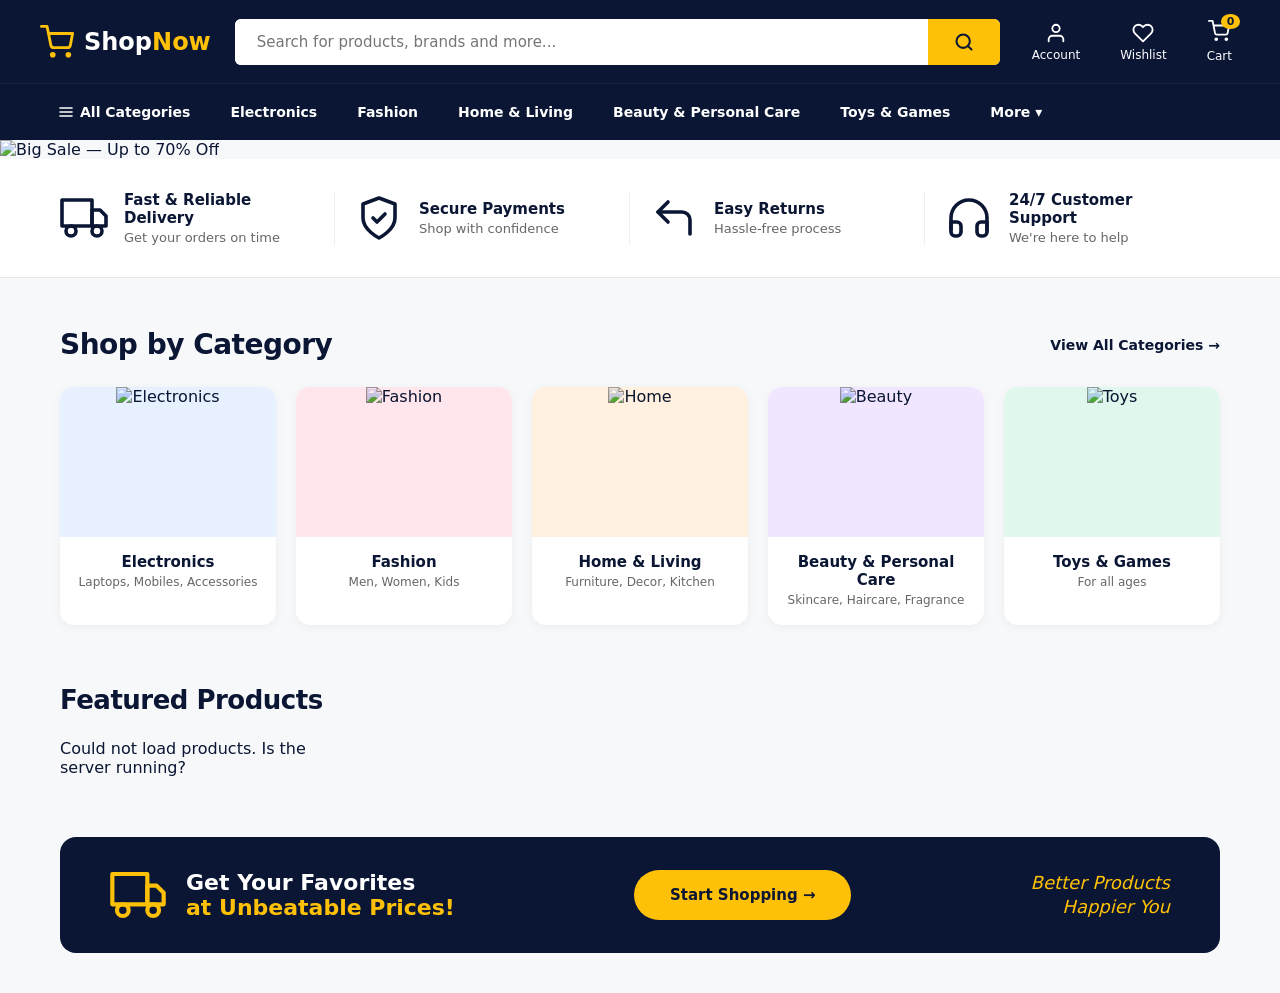
==== index.html @ 90a585e3 "first commit" ====
<!DOCTYPE html>
<html lang="en">
<head>
  <meta charset="UTF-8">
  <meta name="viewport" content="width=device-width, initial-scale=1.0">
  <title>ShopNow</title>
  <link rel="stylesheet" href="style.css">
</head>
<body>

  <!-- ============ TOP BAR ============ -->
  <header>
    <div class="logo">
      <svg width="34" height="34" viewBox="0 0 24 24" fill="none" stroke="currentColor" stroke-width="2" stroke-linecap="round" stroke-linejoin="round">
        <circle cx="9" cy="21" r="1"></circle>
        <circle cx="20" cy="21" r="1"></circle>
        <path d="M1 1h4l2.68 13.39a2 2 0 0 0 2 1.61h9.72a2 2 0 0 0 2-1.61L23 6H6"></path>
      </svg>
      <span>Shop<span class="accent">Now</span></span>
    </div>

    <div class="search-wrap">
      <input type="text" id="search" placeholder="Search for products, brands and more...">
      <button type="button" onclick="document.getElementById('search').focus()">
        <svg width="20" height="20" viewBox="0 0 24 24" fill="none" stroke="currentColor" stroke-width="2.5" stroke-linecap="round">
          <circle cx="11" cy="11" r="8"></circle>
          <path d="m21 21-4.35-4.35"></path>
        </svg>
      </button>
    </div>

    <div class="header-actions">
      <button class="icon-btn" id="auth-btn">
        <svg width="22" height="22" viewBox="0 0 24 24" fill="none" stroke="currentColor" stroke-width="2" stroke-linecap="round">
          <path d="M20 21v-2a4 4 0 0 0-4-4H8a4 4 0 0 0-4 4v2"></path>
          <circle cx="12" cy="7" r="4"></circle>
        </svg>
        <span>Account</span>
      </button>

      <button class="icon-btn">
        <svg width="22" height="22" viewBox="0 0 24 24" fill="none" stroke="currentColor" stroke-width="2" stroke-linecap="round" stroke-linejoin="round">
          <path d="M20.84 4.61a5.5 5.5 0 0 0-7.78 0L12 5.67l-1.06-1.06a5.5 5.5 0 0 0-7.78 7.78l1.06 1.06L12 21.23l7.78-7.78 1.06-1.06a5.5 5.5 0 0 0 0-7.78z"></path>
        </svg>
        <span>Wishlist</span>
      </button>

      <button class="icon-btn" id="cart-btn">
        <div class="cart-icon-wrap">
          <svg width="22" height="22" viewBox="0 0 24 24" fill="none" stroke="currentColor" stroke-width="2" stroke-linecap="round" stroke-linejoin="round">
            <circle cx="9" cy="21" r="1"></circle>
            <circle cx="20" cy="21" r="1"></circle>
            <path d="M1 1h4l2.68 13.39a2 2 0 0 0 2 1.61h9.72a2 2 0 0 0 2-1.61L23 6H6"></path>
          </svg>
          <span id="cart-count" class="cart-badge">0</span>
        </div>
        <span>Cart</span>
      </button>
    </div>
  </header>

  <!-- ============ SUB-NAV ============ -->
  <nav id="categories" class="sub-nav">
    <a onclick="filterCategory('All')">
      <svg width="16" height="16" viewBox="0 0 24 24" fill="none" stroke="currentColor" stroke-width="2.5" stroke-linecap="round" style="vertical-align:-2px;margin-right:6px;">
        <line x1="3" y1="6" x2="21" y2="6"></line>
        <line x1="3" y1="12" x2="21" y2="12"></line>
        <line x1="3" y1="18" x2="21" y2="18"></line>
      </svg>
      All Categories
    </a>
    <a onclick="filterCategory('Electronics')">Electronics</a>
    <a onclick="filterCategory('Fashion')">Fashion</a>
    <a onclick="filterCategory('Home')">Home &amp; Living</a>
    <a onclick="filterCategory('All')">Beauty &amp; Personal Care</a>
    <a onclick="filterCategory('All')">Toys &amp; Games</a>
    <a onclick="filterCategory('All')">More ▾</a>
  </nav>

<!-- ============ HERO BANNER ============ -->
<section class="hero-banner">
  <img
    src="http://127.0.0.1:5500/hero-sale.jpg"
    alt="Big Sale — Up to 70% Off"
    class="hero-banner-img"
    onclick="document.getElementById('product-list').scrollIntoView({behavior:'smooth'})"
  >
</section>

  <!-- ============ FEATURES ============ -->
  <section class="features">
    <div class="feature">
      <svg class="feature-icon" viewBox="0 0 24 24" fill="none" stroke="currentColor" stroke-width="1.8" stroke-linecap="round" stroke-linejoin="round">
        <rect x="1" y="3" width="15" height="13"></rect>
        <polygon points="16 8 20 8 23 11 23 16 16 16 16 8"></polygon>
        <circle cx="5.5" cy="18.5" r="2.5"></circle>
        <circle cx="18.5" cy="18.5" r="2.5"></circle>
      </svg>
      <div>
        <h4>Fast &amp; Reliable Delivery</h4>
        <p>Get your orders on time</p>
      </div>
    </div>
    <div class="feature">
      <svg class="feature-icon" viewBox="0 0 24 24" fill="none" stroke="currentColor" stroke-width="1.8" stroke-linecap="round" stroke-linejoin="round">
        <path d="M12 22s8-4 8-10V5l-8-3-8 3v7c0 6 8 10 8 10z"></path>
        <path d="m9 12 2 2 4-4"></path>
      </svg>
      <div>
        <h4>Secure Payments</h4>
        <p>Shop with confidence</p>
      </div>
    </div>
    <div class="feature">
      <svg class="feature-icon" viewBox="0 0 24 24" fill="none" stroke="currentColor" stroke-width="1.8" stroke-linecap="round" stroke-linejoin="round">
        <polyline points="9 14 4 9 9 4"></polyline>
        <path d="M20 20v-7a4 4 0 0 0-4-4H4"></path>
      </svg>
      <div>
        <h4>Easy Returns</h4>
        <p>Hassle-free process</p>
      </div>
    </div>
    <div class="feature">
      <svg class="feature-icon" viewBox="0 0 24 24" fill="none" stroke="currentColor" stroke-width="1.8" stroke-linecap="round" stroke-linejoin="round">
        <path d="M3 18v-6a9 9 0 0 1 18 0v6"></path>
        <path d="M21 19a2 2 0 0 1-2 2h-1a2 2 0 0 1-2-2v-3a2 2 0 0 1 2-2h3zM3 19a2 2 0 0 0 2 2h1a2 2 0 0 0 2-2v-3a2 2 0 0 0-2-2H3z"></path>
      </svg>
      <div>
        <h4>24/7 Customer Support</h4>
        <p>We're here to help</p>
      </div>
    </div>
  </section>

  <!-- ============ CATEGORY TILES ============ -->
  <section class="categories-section">
    <div class="section-head">
      <h2>Shop by Category</h2>
      <a href="#" class="view-all" onclick="event.preventDefault(); filterCategory('All');">View All Categories →</a>
    </div>

    <div class="category-tiles">
      <div class="cat-tile" onclick="filterCategory('Electronics')">
        <div class="cat-img cat-bg-blue">
          <img src="https://images.unsplash.com/photo-1496181133206-80ce9b88a853?auto=format&fit=crop&w=500&q=80" alt="Electronics">
        </div>
        <h3>Electronics</h3>
        <p>Laptops, Mobiles, Accessories</p>
      </div>
      <div class="cat-tile" onclick="filterCategory('Fashion')">
        <div class="cat-img cat-bg-pink">
          <img src="https://images.unsplash.com/photo-1441984904996-e0b6ba687e04?auto=format&fit=crop&w=500&q=80" alt="Fashion">
        </div>
        <h3>Fashion</h3>
        <p>Men, Women, Kids</p>
      </div>
      <div class="cat-tile" onclick="filterCategory('Home')">
        <div class="cat-img cat-bg-peach">
          <img src="https://images.unsplash.com/photo-1555041469-a586c61ea9bc?auto=format&fit=crop&w=500&q=80" alt="Home">
        </div>
        <h3>Home &amp; Living</h3>
        <p>Furniture, Decor, Kitchen</p>
      </div>
      <div class="cat-tile">
        <div class="cat-img cat-bg-purple">
          <img src="https://images.unsplash.com/photo-1596462502278-27bfdc403348?auto=format&fit=crop&w=500&q=80" alt="Beauty">
        </div>
        <h3>Beauty &amp; Personal Care</h3>
        <p>Skincare, Haircare, Fragrance</p>
      </div>
      <div class="cat-tile">
        <div class="cat-img cat-bg-green">
          <img src="https://images.unsplash.com/photo-1558060370-d644479cb6f7?auto=format&fit=crop&w=500&q=80" alt="Toys">
        </div>
        <h3>Toys &amp; Games</h3>
        <p>For all ages</p>
      </div>
    </div>
  </section>

  <!-- ============ PRODUCTS ============ -->
  <main>
    <h2 class="products-heading">Featured Products</h2>
    <div id="product-list"></div>
  </main>

  <!-- ============ BOTTOM CTA ============ -->
  <section class="bottom-cta">
    <div class="cta-left">
      <svg class="cta-truck" viewBox="0 0 24 24" fill="none" stroke="#ffc107" stroke-width="1.8" stroke-linecap="round" stroke-linejoin="round">
        <rect x="1" y="3" width="15" height="13"></rect>
        <polygon points="16 8 20 8 23 11 23 16 16 16 16 8"></polygon>
        <circle cx="5.5" cy="18.5" r="2.5"></circle>
        <circle cx="18.5" cy="18.5" r="2.5"></circle>
      </svg>
      <div>
        <h3>Get Your Favorites</h3>
        <p>at Unbeatable Prices!</p>
      </div>
    </div>
    <button class="btn-cta" onclick="document.getElementById('product-list').scrollIntoView({behavior:'smooth'})">
      Start Shopping →
    </button>
    <p class="tagline">
      <em>Better Products<br>Happier You</em>
    </p>
  </section>

  <!-- ============ CART PANEL ============ -->
  <div id="cart-panel" class="hidden">
    <h2>Your Cart</h2>
    <div id="cart-items"></div>
    <h3>Total: ₹<span id="cart-total">0</span></h3>
    <button id="checkout-btn">Place Order</button>
    <button id="close-cart">Close</button>
  </div>

  <!-- ============ PRODUCT DETAIL MODAL ============ -->
  <div id="modal" class="hidden">
    <div id="modal-box">
      <button id="modal-close">✖</button>
      <div class="product-detail">
        <div class="gallery">
          <img id="modal-img" src="" alt="">
          <div class="thumbs" id="modal-thumbs"></div>
        </div>
        <div class="details">
          <h2 id="modal-name"></h2>
          <p id="modal-category" class="modal-category"></p>
          <div class="rating-row">
            <span id="modal-stars">⭐⭐⭐⭐☆</span>
            <span id="modal-rating-text" class="muted">4.2 (128 reviews)</span>
          </div>
          <p class="price" id="modal-price"></p>
          <p id="modal-desc" class="desc"></p>
          <div class="action-row">
            <button id="modal-add" class="btn-add">Add to Cart</button>
          </div>
        </div>
      </div>
      <div class="reviews-section">
        <h3>Customer Reviews</h3>
        <div id="modal-reviews"></div>
      </div>
      <div class="similar-section">
        <h3>Similar Products</h3>
        <div id="modal-similar" class="similar-grid"></div>
      </div>
    </div>
  </div>

  <!-- ============ AUTH MODAL ============ -->
  <div id="auth-modal" class="hidden">
    <div id="auth-overlay"></div>
    <div id="auth-box">
      <button id="auth-close">✖</button>
      <h2 id="auth-title">Login</h2>
      <p id="auth-subtitle" class="auth-subtitle">Welcome back! Please login to continue.</p>
      <input type="text" id="auth-name" placeholder="Your name">
      <input type="email" id="auth-email" placeholder="Email">
      <input type="password" id="auth-password" placeholder="Password (min 6 characters)">
      <p id="auth-error"></p>
      <button id="auth-submit">Login</button>
      <p class="auth-toggle-row">
        <a href="#" id="auth-toggle">New here? Create an account</a>
      </p>
    </div>
  </div>

  <script src="script.js"></script>
</body>
</html>
---- style.css ----
/* ============================================
   BASE
   ============================================ */
* { box-sizing: border-box; margin: 0; padding: 0; font-family: 'Segoe UI', system-ui, Arial, sans-serif; }
body { background: #f7f8fa; color: #0a1633; }
.hidden { display: none !important; }

/* ============================================
   TOP BAR
   ============================================ */
header {
  background: #0a1633;
  display: flex;
  align-items: center;
  gap: 24px;
  padding: 16px 40px;
  color: white;
}
.logo {
  display: flex;
  align-items: center;
  gap: 10px;
  font-size: 24px;
  font-weight: 800;
  cursor: pointer;
  white-space: nowrap;
  color: white;
}
.logo svg { color: #ffc107; }
.logo .accent { color: #ffc107; }

.search-wrap {
  flex: 1;
  display: flex;
  background: white;
  border-radius: 6px;
  overflow: hidden;
  max-width: none;
  height: 46px;
}
.search-wrap input {
  flex: 1;
  border: none;
  padding: 0 22px;
  font-size: 15px;
  outline: none;
  color: #333;
}
.search-wrap button {
  background: #ffc107;
  border: none;
  padding: 0 26px;
  cursor: pointer;
  color: #0a1633;
  display: flex;
  align-items: center;
  justify-content: center;
}
.search-wrap button:hover { background: #e5a800; }

.header-actions {
  display: flex;
  align-items: center;
  gap: 24px;
}
.icon-btn {
  background: none;
  border: none;
  color: white;
  cursor: pointer;
  display: flex;
  flex-direction: column;
  align-items: center;
  font-size: 12px;
  gap: 4px;
  padding: 4px 8px;
  transition: color 0.2s;
  font-weight: 500;
}
.icon-btn:hover { color: #ffc107; }
.cart-icon-wrap { position: relative; display: inline-block; }

.cart-badge {
  position: absolute;
  top: -6px;
  right: -10px;
  background: #ffc107;
  color: #0a1633;
  font-weight: 800;
  font-size: 11px;
  border-radius: 50%;
  padding: 2px 6px;
  min-width: 18px;
  text-align: center;
  line-height: 1;
}

/* ============================================
   SUB-NAV
   ============================================ */
.sub-nav {
  background: #0a1633;
  display: flex;
  gap: 4px;
  padding: 12px 40px;
  overflow-x: auto;
  border-top: 1px solid #1a2646;
}
.sub-nav a {
  color: white;
  text-decoration: none;
  font-weight: 600;
  font-size: 14px;
  padding: 8px 18px;
  border-radius: 6px;
  white-space: nowrap;
  cursor: pointer;
  transition: background 0.2s, color 0.2s;
  display: inline-flex;
  align-items: center;
}
.sub-nav a:hover { background: #1a2646; color: #ffc107; }

/* ============================================
   HERO
   ============================================ */
.hero {
  background: radial-gradient(circle at 30% 50%, #fffbe0 0%, #fff3b0 55%, #ffe17a 100%);
  display: grid;
  grid-template-columns: 1fr 1.1fr;
  align-items: center;
  padding: 50px 60px 60px;
  gap: 30px;
  position: relative;
  overflow: hidden;
}
.hero::before {
  content: '';
  position: absolute;
  top: 0; left: 0; right: 0; bottom: 0;
  background-image:
    radial-gradient(circle at 12% 78%, rgba(255, 193, 7, 0.35) 0, transparent 4%),
    radial-gradient(circle at 60% 12%, rgba(255, 107, 26, 0.15) 0, transparent 5%);
  pointer-events: none;
}
.hero-left { z-index: 1; position: relative; }

.hero-tag {
  display: inline-flex;
  align-items: center;
  background: #ffc107;
  color: #0a1633;
  font-size: 12px;
  font-weight: 900;
  letter-spacing: 1.5px;
  padding: 8px 18px;
  border-radius: 30px;
  margin-bottom: 22px;
  box-shadow: 0 4px 12px rgba(255, 193, 7, 0.4);
}

.hero h1 {
  font-size: 112px;
  line-height: 0.88;
  font-weight: 900;
  letter-spacing: -3px;
  margin-bottom: 16px;
}
.hero-big { color: #0a1633; display: block; }
.hero-orange { color: #ff6b1a; display: block; }

.hero-sub {
  font-size: 30px;
  color: #0a1633;
  font-weight: 800;
  margin-bottom: 16px;
  letter-spacing: -0.5px;
}
.hero-points {
  font-size: 16px;
  color: #333;
  margin-bottom: 32px;
  font-weight: 600;
}
.hero-points .divider { color: #c9a961; margin: 0 6px; }

.btn-primary {
  background: #0a1633;
  color: white;
  padding: 16px 36px;
  border: none;
  border-radius: 30px;
  font-size: 16px;
  font-weight: 700;
  cursor: pointer;
  transition: transform 0.2s, box-shadow 0.2s;
  display: inline-flex;
  align-items: center;
}
.btn-primary:hover {
  transform: translateY(-3px);
  box-shadow: 0 12px 25px rgba(10, 22, 51, 0.35);
}

/* Hero right — collage */
.hero-right {
  position: relative;
  min-height: 500px;
  display: flex;
  align-items: center;
  justify-content: center;
}

.collage {
  display: grid;
  grid-template-columns: repeat(4, 1fr);
  grid-template-rows: repeat(3, 1fr);
  gap: 14px;
  width: 100%;
  max-width: 520px;
  height: 460px;
}

.collage-card {
  border-radius: 16px;
  overflow: hidden;
  box-shadow: 0 20px 45px rgba(0, 0, 0, 0.15);
  transition: transform 0.4s cubic-bezier(0.16, 1, 0.3, 1);
  display: flex;
  align-items: center;
  justify-content: center;
  position: relative;
}
.collage-card:hover { transform: translateY(-8px) scale(1.03); }
.collage-card img { width: 100%; height: 100%; object-fit: cover; }

/* Layout — mimic reference */
.card-purple { grid-column: 1 / 4; grid-row: 1 / 2; background: #6d3bff; }
.card-black  { grid-column: 4 / 5; grid-row: 1 / 2; background: #1a1a1a; }
.card-red    { grid-column: 1 / 2; grid-row: 2 / 3; background: #e60023; }
.card-yellow { grid-column: 2 / 3; grid-row: 2 / 3; background: #ffc107; }
.card-white  { grid-column: 3 / 4; grid-row: 2 / 3; background: #f0f0f0; }
.sale-card   { grid-column: 4 / 5; grid-row: 2 / 4; background: #0a1633; color: white; flex-direction: column; gap: 8px; }

.sale-card span {
  font-size: 34px;
  font-weight: 900;
  letter-spacing: 2px;
  color: #ff6b1a;
}
.sale-card .pct {
  font-size: 22px;
  color: #ffc107;
}

/* 70% starburst */
.badge-starburst {
  position: absolute;
  top: -10px;
  right: -10px;
  width: 180px;
  height: 180px;
  z-index: 5;
}
.badge-starburst svg {
  position: absolute;
  inset: 0;
  filter: drop-shadow(0 12px 25px rgba(233, 30, 99, 0.45));
  animation: spinSlow 20s linear infinite;
}
.badge-content {
  position: absolute;
  inset: 0;
  display: flex;
  flex-direction: column;
  align-items: center;
  justify-content: center;
  color: white;
  z-index: 1;
  line-height: 1;
}
.badge-up { font-size: 12px; font-weight: 700; letter-spacing: 1px; }
.badge-percent { font-size: 40px; font-weight: 900; letter-spacing: -2px; margin: 2px 0; }
.badge-off { font-size: 13px; font-weight: 900; letter-spacing: 2px; }

@keyframes spinSlow {
  from { transform: rotate(0deg); }
  to { transform: rotate(360deg); }
}

@media (max-width: 1000px) {
  .hero { grid-template-columns: 1fr; padding: 40px 24px; }
  .hero h1 { font-size: 72px; }
  .hero-right { min-height: 380px; }
  .badge-starburst { width: 130px; height: 130px; top: 0; right: 0; }
  .badge-percent { font-size: 28px; }
}

/* ============================================
   FEATURES
   ============================================ */
.features {
  background: white;
  display: grid;
  grid-template-columns: repeat(4, 1fr);
  gap: 20px;
  padding: 32px 60px;
  border-bottom: 1px solid #e5e7eb;
}
.feature {
  display: flex;
  align-items: center;
  gap: 16px;
  padding-right: 20px;
  border-right: 1px solid #eee;
}
.feature:last-child { border-right: none; }
.feature-icon {
  width: 48px;
  height: 48px;
  color: #0a1633;
  flex-shrink: 0;
}
.feature h4 {
  font-size: 15px;
  color: #0a1633;
  margin-bottom: 3px;
  font-weight: 700;
}
.feature p { font-size: 13px; color: #666; }

@media (max-width: 1000px) {
  .features { grid-template-columns: repeat(2, 1fr); padding: 24px; }
  .feature { border-right: none; }
}

/* ============================================
   CATEGORY TILES
   ============================================ */
.categories-section {
  padding: 50px 60px 30px;
  background: #f7f8fa;
}
.section-head {
  display: flex;
  justify-content: space-between;
  align-items: center;
  margin-bottom: 26px;
}
.section-head h2 {
  font-size: 28px;
  color: #0a1633;
  font-weight: 800;
  letter-spacing: -0.5px;
}
.view-all {
  color: #0a1633;
  text-decoration: none;
  font-size: 14px;
  font-weight: 700;
}
.view-all:hover { color: #ff6b1a; }

.category-tiles {
  display: grid;
  grid-template-columns: repeat(5, 1fr);
  gap: 20px;
}
.cat-tile {
  background: white;
  border-radius: 14px;
  overflow: hidden;
  cursor: pointer;
  transition: transform 0.25s, box-shadow 0.25s;
  text-align: center;
  box-shadow: 0 2px 10px rgba(0, 0, 0, 0.05);
}
.cat-tile:hover {
  transform: translateY(-6px);
  box-shadow: 0 16px 34px rgba(0, 0, 0, 0.14);
}
.cat-img {
  height: 150px;
  overflow: hidden;
  position: relative;
}
.cat-img img {
  width: 100%;
  height: 100%;
  object-fit: cover;
  transition: transform 0.4s;
  mix-blend-mode: multiply;
}
.cat-tile:hover .cat-img img { transform: scale(1.08); }

.cat-bg-blue { background: #e6f0ff; }
.cat-bg-pink { background: #ffe6ec; }
.cat-bg-peach { background: #fff0e0; }
.cat-bg-purple { background: #f0e6ff; }
.cat-bg-green { background: #e0f7ee; }

.cat-tile h3 {
  font-size: 15px;
  color: #0a1633;
  margin: 16px 10px 4px;
  font-weight: 700;
}
.cat-tile p {
  font-size: 12px;
  color: #666;
  margin: 0 10px 18px;
}

@media (max-width: 1000px) {
  .category-tiles { grid-template-columns: repeat(2, 1fr); }
  .categories-section { padding: 40px 24px; }
}

/* ============================================
   PRODUCTS
   ============================================ */
.products-heading {
  padding: 30px 60px 0;
  font-size: 26px;
  color: #0a1633;
  font-weight: 800;
  letter-spacing: -0.5px;
}
@media (max-width: 900px) {
  .products-heading { padding: 24px 24px 0; font-size: 22px; }
}

#product-list {
  display: grid;
  grid-template-columns: repeat(auto-fill, minmax(220px, 1fr));
  gap: 20px;
  padding: 24px 60px 40px;
}
@media (max-width: 900px) {
  #product-list { padding: 20px 24px 40px; }
}

.card {
  background: white;
  padding: 16px;
  border-radius: 12px;
  text-align: center;
  transition: transform 0.25s, box-shadow 0.25s;
  box-shadow: 0 2px 8px rgba(0, 0, 0, 0.04);
}
.card:hover {
  transform: translateY(-6px);
  box-shadow: 0 14px 30px rgba(0, 0, 0, 0.1);
}
.card img {
  width: 100%;
  height: 170px;
  object-fit: contain;
  cursor: pointer;
}
.card h3 {
  font-size: 15px;
  margin: 12px 0 6px;
  color: #0a1633;
  cursor: pointer;
  font-weight: 700;
}
.card .price {
  color: #ff6b1a;
  font-weight: 800;
  font-size: 18px;
  margin-bottom: 12px;
}
.card button {
  background: #0a1633;
  color: white;
  border: none;
  padding: 10px 22px;
  border-radius: 30px;
  cursor: pointer;
  font-weight: 700;
  font-size: 13px;
  transition: background 0.2s, transform 0.15s, color 0.2s;
}
.card button:hover {
  background: #ffc107;
  color: #0a1633;
  transform: translateY(-2px);
}

/* ============================================
   BOTTOM CTA
   ============================================ */
.bottom-cta {
  background: #0a1633;
  color: white;
  display: flex;
  align-items: center;
  justify-content: space-between;
  gap: 30px;
  padding: 30px 50px;
  margin: 20px 60px 40px;
  border-radius: 16px;
  flex-wrap: wrap;
}
.cta-left {
  display: flex;
  align-items: center;
  gap: 20px;
}
.cta-truck { width: 56px; height: 56px; flex-shrink: 0; }
.cta-left h3 { font-size: 22px; font-weight: 800; }
.cta-left p { font-size: 22px; font-weight: 800; color: #ffc107; }

.btn-cta {
  background: #ffc107;
  color: #0a1633;
  border: none;
  padding: 16px 36px;
  border-radius: 30px;
  font-size: 15px;
  font-weight: 800;
  cursor: pointer;
  transition: transform 0.2s, box-shadow 0.2s;
}
.btn-cta:hover {
  transform: translateY(-3px);
  box-shadow: 0 10px 25px rgba(255, 193, 7, 0.5);
}

.tagline {
  font-size: 18px;
  color: #ffc107;
  text-align: right;
  line-height: 1.3;
  font-family: 'Brush Script MT', cursive;
}

@media (max-width: 900px) {
  .bottom-cta { margin: 20px 24px 40px; padding: 24px; flex-direction: column; text-align: center; }
  .tagline { text-align: center; }
}

/* ============================================
   CART PANEL
   ============================================ */
#cart-panel {
  position: fixed !important;
  top: 0;
  right: 0;
  width: 380px;
  max-width: 95%;
  height: 100%;
  background: white;
  padding: 24px;
  box-shadow: -10px 0 40px rgba(0, 0, 0, 0.25);
  overflow-y: auto;
  z-index: 9998;
  display: flex;
  flex-direction: column;
  gap: 12px;
  animation: cartSlideIn 0.35s cubic-bezier(0.16, 1, 0.3, 1);
}
@keyframes cartSlideIn {
  from { transform: translateX(100%); }
  to   { transform: translateX(0); }
}
#cart-panel.hidden { display: none !important; }
#cart-panel h2 { font-size: 22px; color: #0a1633; margin-bottom: 6px; }
#cart-panel h3 {
  font-size: 18px;
  color: #0a1633;
  margin-top: 10px;
  padding-top: 14px;
  border-top: 1px solid #ddd;
}

#checkout-btn {
  background: #ffc107;
  color: #0a1633;
  border: none;
  padding: 14px;
  border-radius: 30px;
  font-size: 15px;
  font-weight: 800;
  cursor: pointer;
  transition: background 0.2s, transform 0.15s;
  margin-top: 8px;
}
#checkout-btn:hover { background: #e5a800; transform: translateY(-1px); }

#close-cart {
  background: #f0f2f2;
  border: none;
  padding: 12px;
  border-radius: 30px;
  font-size: 14px;
  font-weight: 600;
  cursor: pointer;
}
#close-cart:hover { background: #e0e2e2; }

.cart-row {
  display: flex;
  justify-content: space-between;
  align-items: center;
  padding: 10px 0;
  border-bottom: 1px solid #ddd;
  font-size: 14px;
}
.cart-row button {
  margin: 0 4px;
  padding: 2px 8px;
  cursor: pointer;
  border: 1px solid #ccc;
  background: white;
  border-radius: 4px;
}
.cart-row button:hover { background: #f0f2f2; }

.cart-empty {
  text-align: center;
  color: #666;
  padding: 40px 20px;
  font-size: 14px;
  line-height: 1.6;
}
.cart-empty .emoji { font-size: 48px; display: block; margin-bottom: 12px; opacity: 0.4; }

/* ============================================
   PRODUCT DETAIL MODAL
   ============================================ */
#modal {
  position: fixed;
  inset: 0;
  background: rgba(0, 0, 0, 0.6);
  display: flex;
  align-items: center;
  justify-content: center;
  z-index: 500;
  padding: 20px;
}
#modal.hidden { display: none; }

#modal-box {
  background: white;
  padding: 28px;
  border-radius: 12px;
  width: 900px;
  max-width: 95%;
  max-height: 90vh;
  overflow-y: auto;
  position: relative;
  animation: modalIn 0.3s ease-out;
}
@keyframes modalIn {
  from { opacity: 0; transform: scale(0.95) translateY(20px); }
  to   { opacity: 1; transform: scale(1) translateY(0); }
}
#modal-close {
  position: absolute;
  top: 12px; right: 12px;
  border: none;
  background: #f0f2f2;
  width: 36px; height: 36px;
  border-radius: 50%;
  font-size: 16px;
  cursor: pointer;
  transition: background 0.2s, transform 0.2s;
}
#modal-close:hover { background: #e0e2e2; transform: rotate(90deg); }

.product-detail {
  display: grid;
  grid-template-columns: 1fr 1fr;
  gap: 30px;
  margin-bottom: 30px;
}
@media (max-width: 700px) { .product-detail { grid-template-columns: 1fr; } }

.gallery img#modal-img {
  width: 100%; height: 320px;
  object-fit: contain;
  background: #f7f7f7;
  border-radius: 8px;
}
.thumbs { display: flex; gap: 8px; margin-top: 12px; flex-wrap: wrap; }
.thumbs img {
  width: 60px; height: 60px;
  object-fit: cover;
  border-radius: 6px;
  cursor: pointer;
  border: 2px solid transparent;
  transition: border-color 0.2s, transform 0.2s;
}
.thumbs img:hover { transform: scale(1.08); }
.thumbs img.active { border-color: #ffc107; }

.details h2 { font-size: 24px; margin-bottom: 6px; color: #0a1633; }
.modal-category { color: #666; font-size: 13px; margin-bottom: 10px; }
.rating-row { display: flex; align-items: center; gap: 10px; margin-bottom: 14px; font-size: 15px; }
.muted { color: #666; font-size: 13px; }
.details .price { font-size: 28px; color: #ff6b1a; font-weight: 800; margin-bottom: 14px; }
.desc { color: #333; font-size: 14px; line-height: 1.6; margin-bottom: 22px; }

.btn-add {
  background: #0a1633;
  color: white;
  border: none;
  padding: 14px 32px;
  border-radius: 30px;
  font-size: 15px;
  font-weight: 700;
  cursor: pointer;
  transition: transform 0.2s, background 0.2s;
}
.btn-add:hover { background: #ffc107; color: #0a1633; transform: translateY(-2px); }

.reviews-section, .similar-section {
  border-top: 1px solid #ddd;
  padding-top: 20px;
  margin-bottom: 24px;
}
.reviews-section h3, .similar-section h3 { font-size: 18px; margin-bottom: 14px; color: #0a1633; }

.review-card {
  background: #fafafa;
  border-left: 3px solid #ffc107;
  padding: 12px 16px;
  margin-bottom: 10px;
  border-radius: 6px;
}
.review-card .review-head { display: flex; justify-content: space-between; margin-bottom: 4px; }
.review-card .reviewer { font-weight: 700; font-size: 14px; color: #0a1633; }
.review-card .review-stars { color: #f59e0b; font-size: 13px; }
.review-card .review-text { font-size: 14px; color: #333; line-height: 1.5; }

.similar-grid {
  display: grid;
  grid-template-columns: repeat(auto-fill, minmax(140px, 1fr));
  gap: 12px;
}
.similar-card {
  background: #fafafa;
  border-radius: 8px;
  padding: 10px;
  text-align: center;
  cursor: pointer;
  transition: transform 0.2s, box-shadow 0.2s;
}
.similar-card:hover { transform: translateY(-3px); box-shadow: 0 6px 14px rgba(0,0,0,0.12); }
.similar-card img { width: 100%; height: 80px; object-fit: contain; margin-bottom: 6px; }
.similar-card .sim-name { font-size: 12px; font-weight: 600; color: #0a1633; margin-bottom: 4px; }
.similar-card .sim-price { font-size: 13px; color: #ff6b1a; font-weight: 700; }

/* ============================================
   AUTH MODAL
   ============================================ */
#auth-modal {
  position: fixed !important;
  inset: 0;
  width: 100vw;
  height: 100vh;
  z-index: 9999;
  display: flex;
  justify-content: flex-end;
}
#auth-modal.hidden { display: none !important; }

#auth-overlay {
  position: absolute;
  inset: 0;
  background: rgba(0, 0, 0, 0.5);
  animation: authFadeIn 0.3s ease-out;
}
@keyframes authFadeIn { from { opacity: 0; } to { opacity: 1; } }

#auth-box {
  position: relative;
  background: white;
  width: 420px;
  max-width: 95%;
  height: 100%;
  padding: 40px 32px;
  box-shadow: -10px 0 40px rgba(0, 0, 0, 0.2);
  display: flex;
  flex-direction: column;
  gap: 14px;
  animation: authSlideIn 0.4s cubic-bezier(0.16, 1, 0.3, 1);
  overflow-y: auto;
  z-index: 1;
}
@keyframes authSlideIn {
  from { transform: translateX(100%); }
  to   { transform: translateX(0); }
}

#auth-box h2 { font-size: 26px; color: #0a1633; margin-bottom: 4px; }
.auth-subtitle { color: #666; font-size: 14px; margin-bottom: 14px; line-height: 1.4; }

#auth-box input {
  padding: 14px 16px;
  border: 1px solid #d5d9d9;
  border-radius: 8px;
  font-size: 15px;
  outline: none;
  transition: border-color 0.2s, box-shadow 0.2s;
  width: 100%;
}
#auth-box input:focus {
  border-color: #ffc107;
  box-shadow: 0 0 0 3px rgba(255, 193, 7, 0.25);
}

#auth-error { color: #b12704; font-size: 13px; min-height: 16px; margin: 0; }

#auth-submit {
  background: #ffc107;
  color: #0a1633;
  border: none;
  padding: 14px;
  border-radius: 30px;
  font-size: 16px;
  font-weight: 800;
  cursor: pointer;
  transition: background 0.2s, transform 0.15s;
  margin-top: 6px;
}
#auth-submit:hover { background: #e5a800; transform: translateY(-1px); }

.auth-toggle-row { text-align: center; margin-top: 8px; }
.auth-toggle-row a { color: #0a1633; text-decoration: none; font-size: 14px; font-weight: 600; }
.auth-toggle-row a:hover { text-decoration: underline; color: #ff6b1a; }

#auth-close {
  position: absolute;
  top: 16px;
  right: 16px;
  background: #f0f2f2;
  border: none;
  width: 36px;
  height: 36px;
  border-radius: 50%;
  font-size: 16px;
  cursor: pointer;
  transition: background 0.2s, transform 0.2s;
}
#auth-close:hover { background: #e0e2e2; transform: rotate(90deg); }
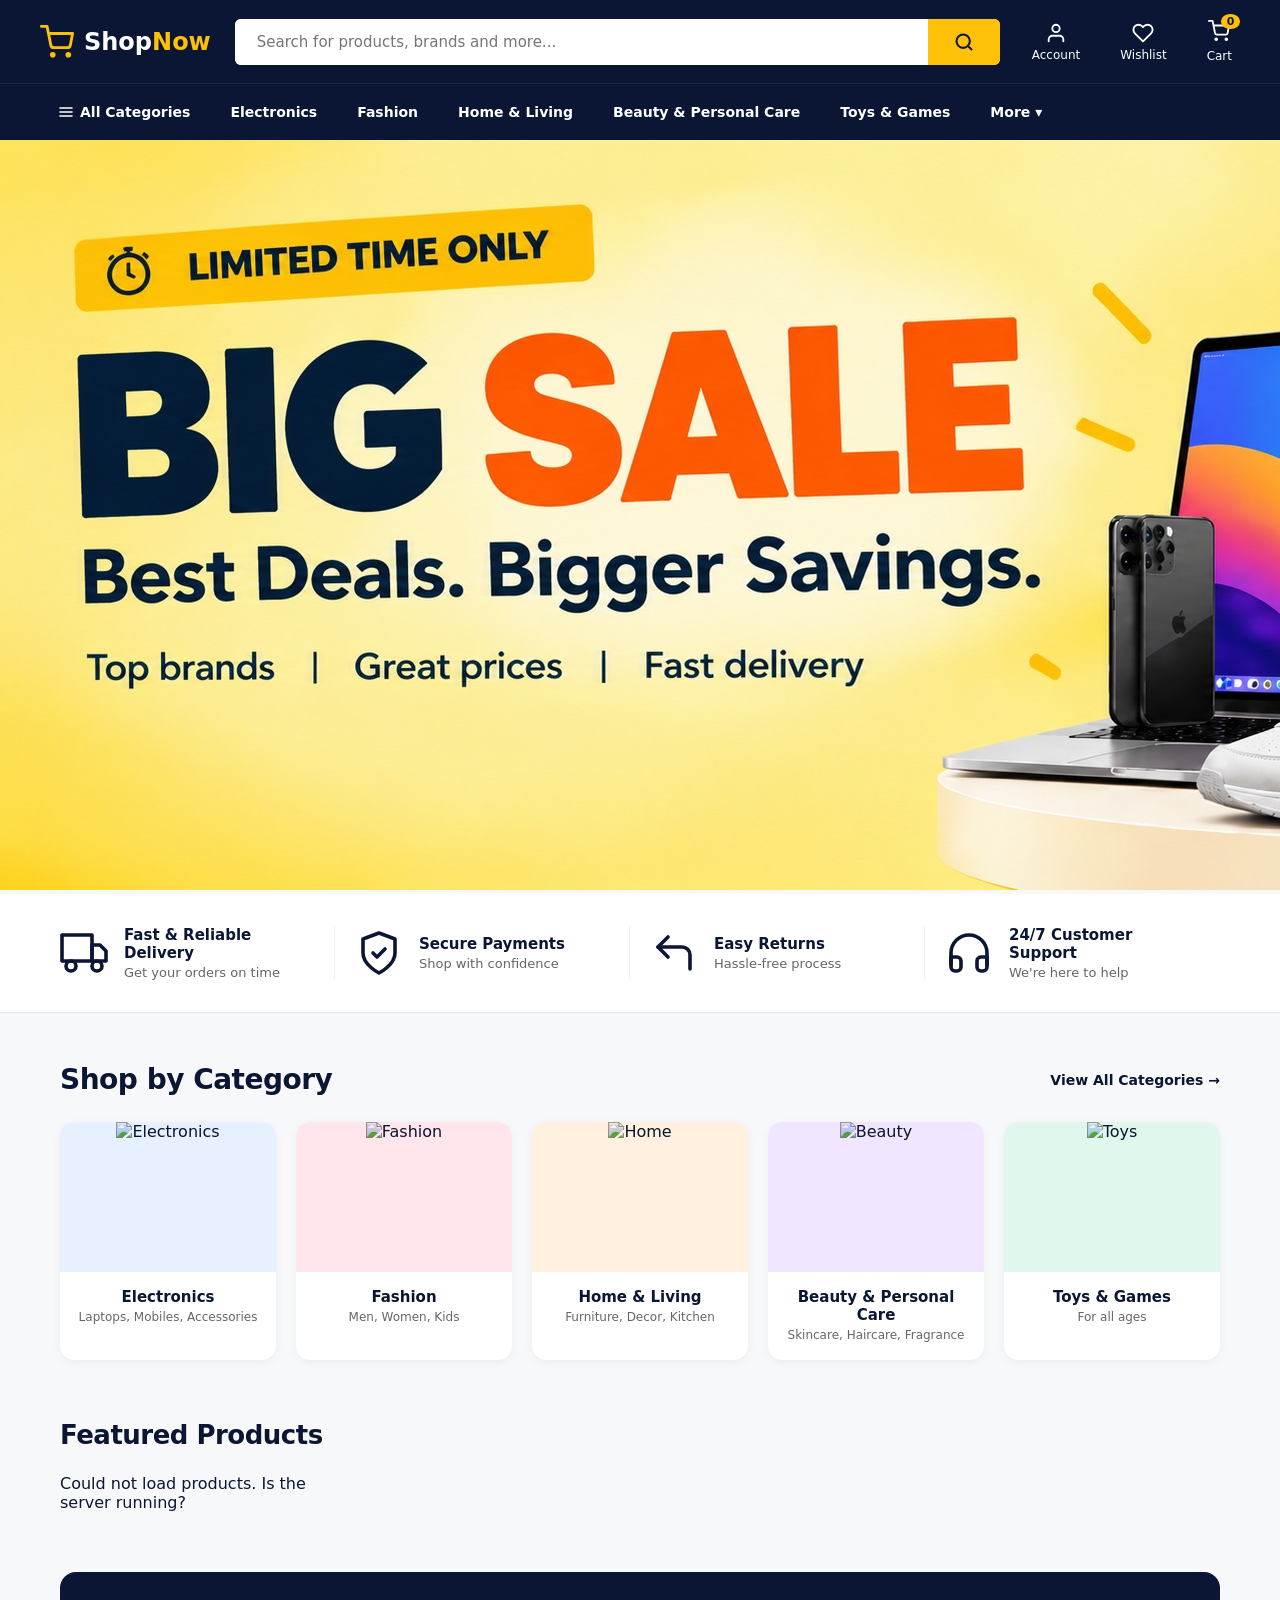
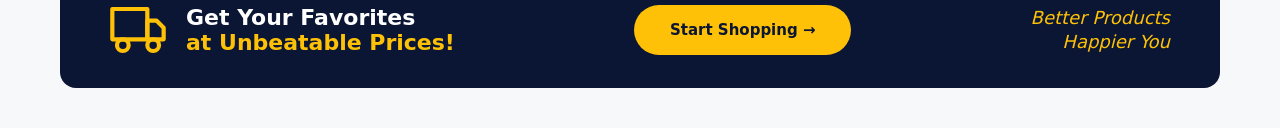
==== commit 68031a65: "use relative path for hero image" ====
--- a/index.html
+++ b/index.html
@@ -80,7 +80,7 @@
 <!-- ============ HERO BANNER ============ -->
 <section class="hero-banner">
   <img
-    src="http://127.0.0.1:5500/hero-sale.jpg"
+    src="hero-sale.jpg"
     alt="Big Sale — Up to 70% Off"
     class="hero-banner-img"
     onclick="document.getElementById('product-list').scrollIntoView({behavior:'smooth'})"
